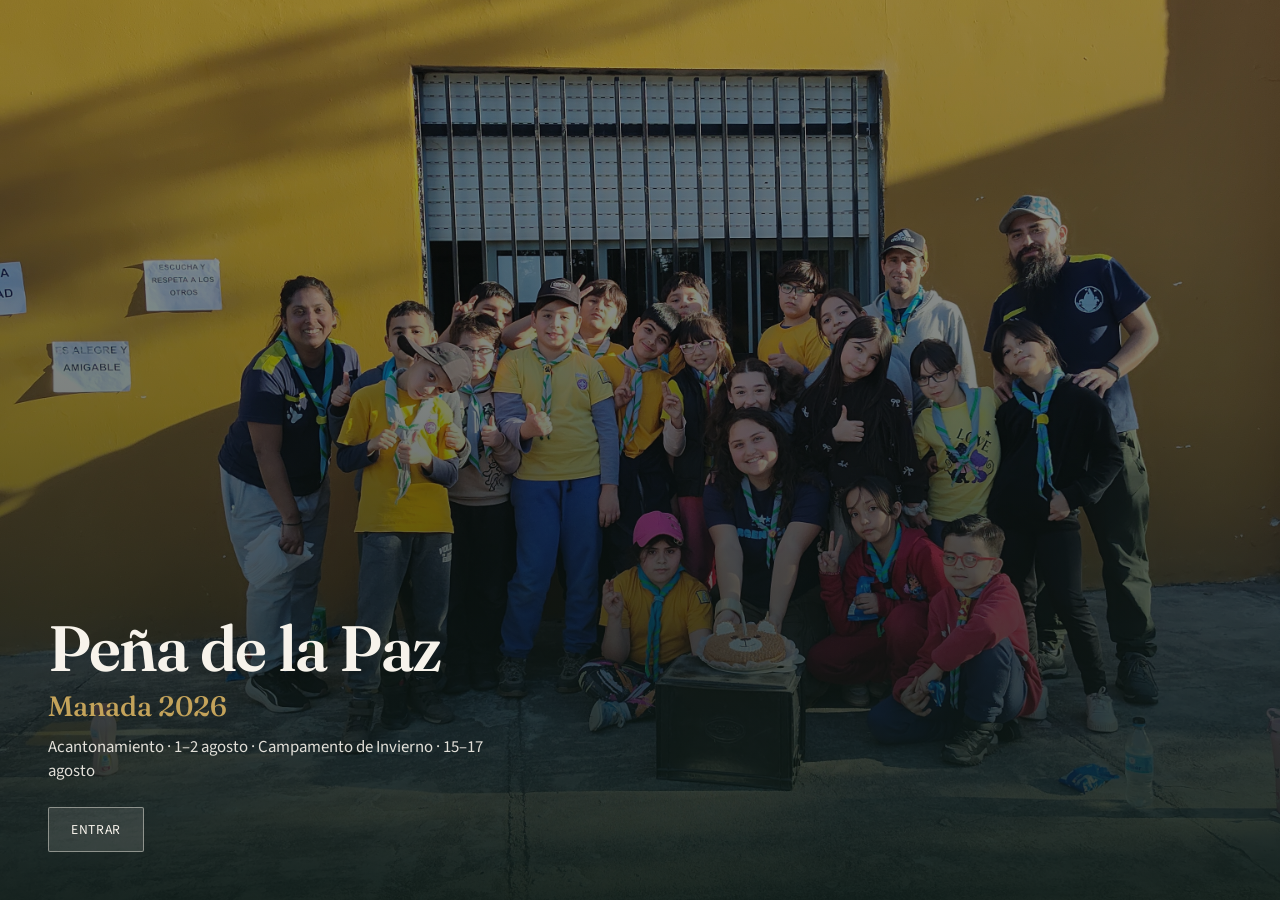
==== sitio/index.html @ 8f098d2a "se agrego el md del campamento_2026 real, se modifico para subir a vercel" ====
<!DOCTYPE html>
<html lang="es">
  <head>
    <meta charset="utf-8" />
    <meta name="viewport" content="width=device-width, initial-scale=1" />
    <title>Manada Peña de la Paz — 2026</title>
    <meta
      name="description"
      content="Acantonamiento agosto 2026 y Campamento de Invierno 2026 — Manada Peña de la Paz."
    />

    <!-- Open Graph -->
    <meta property="og:type" content="website" />
    <meta property="og:site_name" content="Manada Peña de la Paz" />
    <meta property="og:locale" content="es_AR" />
    <meta property="og:url" content="https://manada-seven.vercel.app/" />
    <meta
      property="og:title"
      content="Manada Peña de la Paz — 2026"
    />
    <meta
      property="og:description"
      content="Acantonamiento agosto 2026 y Campamento de Invierno 2026 — Manada Peña de la Paz."
    />
    <meta property="og:image" content="https://manada-seven.vercel.app/og.jpg" />
    <meta property="og:image:type" content="image/jpeg" />
    <meta property="og:image:width" content="1200" />
    <meta property="og:image:height" content="630" />
    <meta
      property="og:image:alt"
      content="Manada Peña de la Paz — 2026"
    />

    <!-- Twitter / X -->
    <meta name="twitter:card" content="summary_large_image" />
    <meta
      name="twitter:title"
      content="Manada Peña de la Paz — 2026"
    />
    <meta
      name="twitter:description"
      content="Acantonamiento agosto 2026 y Campamento de Invierno 2026 — Manada Peña de la Paz."
    />
    <meta name="twitter:image" content="https://manada-seven.vercel.app/og.jpg" />

    <link rel="preconnect" href="https://fonts.googleapis.com" />
    <link rel="preconnect" href="https://fonts.gstatic.com" crossorigin />
    <link
      href="https://fonts.googleapis.com/css2?family=Fraunces:opsz,wght@9..144,500;9..144,600;9..144,700&family=Source+Sans+3:wght@400;600&display=swap"
      rel="stylesheet"
    />
    <link rel="stylesheet" href="css/app.css" />
  </head>
  <body>
    <section id="view-portada" class="view-portada" aria-label="Portada">
      <img
        class="view-portada__bg"
        src="acantonamiento/portada.jpg"
        alt="Manada Peña de la Paz"
      />
      <div class="view-portada__shade" aria-hidden="true"></div>
      <div class="view-portada__content">
        <p class="view-portada__brand">Peña de la Paz</p>
        <h1 class="view-portada__title">Manada 2026</h1>
        <p class="view-portada__meta">
          Acantonamiento · 1–2 agosto · Campamento de Invierno · 15–17 agosto
        </p>
        <button type="button" class="btn-enter" id="btn-enter">Entrar</button>
      </div>
    </section>

    <div id="sidebar-backdrop" class="sidebar-backdrop"></div>

    <div id="app" class="app is-hidden">
      <aside id="sidebar" class="sidebar" aria-label="Menú">
        <div class="sidebar__brand">
          <strong>Peña de la Paz</strong>
          <span>Manada · 2026</span>
        </div>
        <nav class="nav">
          <a href="#portada" class="nav__link" data-route="portada">Portada</a>

          <!-- Acantonamiento -->
          <div class="nav__section-label">Acantonamiento</div>
          <a href="#planificacion" class="nav__link" data-route="planificacion"
            >Planificación</a
          >
          <button
            type="button"
            class="nav__toggle"
            id="nav-presupuesto"
            aria-expanded="false"
          >
            Presupuesto
          </button>
          <div class="nav__sub" id="nav-presupuesto-sub">
            <a
              href="#presupuesto-compras"
              class="nav__link"
              data-route="presupuesto-compras"
              >Compras / presupuesto</a
            >
            <a
              href="#presupuesto-lista"
              class="nav__link"
              data-route="presupuesto-lista"
              >Lista de compras</a
            >
            <a
              href="#presupuesto-tickets"
              class="nav__link"
              data-route="presupuesto-tickets"
              >Tickets</a
            >
          </div>

          <!-- Campamento de Invierno -->
          <div class="nav__section-label">Campamento de Invierno</div>
          <button
            type="button"
            class="nav__toggle"
            id="nav-campa"
            aria-expanded="false"
          >
            Programa
          </button>
          <div class="nav__sub" id="nav-campa-sub">
            <a
              href="#campa-cronograma"
              class="nav__link"
              data-route="campa-cronograma"
              >Cronograma</a
            >
            <a
              href="#campa-juegos"
              class="nav__link"
              data-route="campa-juegos"
              >Juegos</a
            >
            <a
              href="#campa-actividades"
              class="nav__link"
              data-route="campa-actividades"
              >Actividades</a
            >
            <a
              href="#campa-evaluacion"
              class="nav__link"
              data-route="campa-evaluacion"
              >Evaluación</a
            >
          </div>
        </nav>
      </aside>

      <main class="main">
        <div class="main__bar">
          <button type="button" class="menu-toggle" id="menu-toggle" aria-label="Menú">
            Menú
          </button>
          <h1 class="main__title" id="page-title">Planificación</h1>
        </div>
        <article id="content" class="content md"></article>
      </main>
    </div>

    <div id="lightbox" class="lightbox" role="dialog" aria-modal="true" aria-label="Ticket ampliado">
      <button type="button" class="lightbox__close" id="lightbox-close">Cerrar</button>
      <img id="lightbox-img" src="" alt="" />
    </div>

    <script src="vendor/marked.min.js"></script>
    <script src="js/app.js"></script>
  </body>
</html>
---- sitio/css/app.css ----
:root {
  --ink: #1c2418;
  --ink-soft: #3d4a36;
  --paper: #f7f3eb;
  --paper-2: #efe8dc;
  --forest: #1e3d2f;
  --forest-mid: #2a5240;
  --leaf: #3d7a55;
  --gold: #c4a35a;
  --line: rgba(28, 36, 24, 0.12);
  --sidebar-w: 280px;
  --font-display: "Fraunces", Georgia, serif;
  --font-body: "Source Sans 3", "Segoe UI", sans-serif;
}

*,
*::before,
*::after {
  box-sizing: border-box;
}

html,
body {
  margin: 0;
  min-height: 100%;
  font-family: var(--font-body);
  color: var(--ink);
  background: var(--paper);
}

body {
  display: flex;
  min-height: 100vh;
}

a {
  color: var(--leaf);
}

button {
  font: inherit;
}

/* —— Portada —— */
.view-portada {
  position: fixed;
  inset: 0;
  z-index: 50;
  display: grid;
  place-items: end stretch;
  background: #0d1a14;
}

.view-portada.is-hidden {
  display: none;
}

.view-portada__bg {
  position: absolute;
  inset: 0;
  width: 100%;
  height: 100%;
  object-fit: cover;
  object-position: center;
  image-orientation: from-image;
  filter: brightness(0.72) saturate(1.05);
}

.view-portada__shade {
  position: absolute;
  inset: 0;
  background: linear-gradient(
    180deg,
    rgba(13, 26, 20, 0.15) 0%,
    rgba(13, 26, 20, 0.35) 45%,
    rgba(13, 26, 20, 0.88) 100%
  );
}

.view-portada__content {
  position: relative;
  z-index: 1;
  padding: clamp(1.5rem, 4vw, 3rem);
  max-width: 40rem;
  color: #f7f3eb;
}

.view-portada__brand {
  font-family: var(--font-display);
  font-size: clamp(2.4rem, 6vw, 4rem);
  font-weight: 600;
  line-height: 1.05;
  margin: 0 0 0.5rem;
  letter-spacing: -0.02em;
}

.view-portada__title {
  font-family: var(--font-display);
  font-size: clamp(1.25rem, 2.5vw, 1.75rem);
  font-weight: 500;
  margin: 0 0 0.75rem;
  color: var(--gold);
}

.view-portada__meta {
  margin: 0 0 1.5rem;
  font-size: 1.05rem;
  opacity: 0.9;
  max-width: 28rem;
}

.btn-enter {
  appearance: none;
  border: 1px solid rgba(247, 243, 235, 0.45);
  background: rgba(247, 243, 235, 0.12);
  color: #f7f3eb;
  padding: 0.75rem 1.4rem;
  border-radius: 2px;
  cursor: pointer;
  letter-spacing: 0.04em;
  text-transform: uppercase;
  font-size: 0.85rem;
  transition: background 0.2s ease, border-color 0.2s ease;
}

.btn-enter:hover {
  background: rgba(247, 243, 235, 0.22);
  border-color: #f7f3eb;
}

/* —— App shell —— */
.app {
  display: flex;
  width: 100%;
  min-height: 100vh;
}

.app.is-hidden {
  display: none;
}

.sidebar {
  width: var(--sidebar-w);
  flex-shrink: 0;
  background: var(--forest);
  color: #e8efe9;
  display: flex;
  flex-direction: column;
  padding: 1.25rem 0 1.5rem;
  position: sticky;
  top: 0;
  height: 100vh;
  overflow-y: auto;
}

.sidebar__brand {
  padding: 0 1.25rem 1.25rem;
  border-bottom: 1px solid rgba(255, 255, 255, 0.1);
  margin-bottom: 0.75rem;
}

.sidebar__brand strong {
  display: block;
  font-family: var(--font-display);
  font-size: 1.15rem;
  font-weight: 600;
  line-height: 1.2;
}

.sidebar__brand span {
  display: block;
  margin-top: 0.25rem;
  font-size: 0.8rem;
  opacity: 0.7;
}

.nav {
  display: flex;
  flex-direction: column;
  gap: 0.15rem;
  padding: 0 0.65rem;
}

.nav__link,
.nav__toggle {
  display: block;
  width: 100%;
  text-align: left;
  border: 0;
  background: transparent;
  color: inherit;
  padding: 0.65rem 0.75rem;
  border-radius: 4px;
  cursor: pointer;
  text-decoration: none;
  font-size: 0.95rem;
}

.nav__link:hover,
.nav__toggle:hover {
  background: rgba(255, 255, 255, 0.08);
}

.nav__link.is-active,
.nav__toggle.is-open {
  background: rgba(196, 163, 90, 0.18);
  color: #f3e6c4;
}

.nav__sub {
  display: none;
  flex-direction: column;
  gap: 0.1rem;
  padding: 0.15rem 0 0.4rem 0.85rem;
}

.nav__sub.is-open {
  display: flex;
}

.nav__sub .nav__link {
  font-size: 0.88rem;
  padding: 0.45rem 0.75rem;
  opacity: 0.9;
}

.nav__section-label {
  font-size: 0.72rem;
  font-weight: 600;
  letter-spacing: 0.08em;
  text-transform: uppercase;
  color: rgba(255, 255, 255, 0.45);
  padding: 0.9rem 0.75rem 0.25rem;
  pointer-events: none;
}

.main {
  flex: 1;
  min-width: 0;
  padding: clamp(1.25rem, 3vw, 2.25rem);
  background:
    radial-gradient(ellipse at top right, rgba(61, 122, 85, 0.06), transparent 45%),
    var(--paper);
}

.main__bar {
  display: flex;
  align-items: center;
  gap: 0.75rem;
  margin-bottom: 1.25rem;
}

.menu-toggle {
  display: none;
  appearance: none;
  border: 1px solid var(--line);
  background: var(--paper-2);
  padding: 0.45rem 0.7rem;
  border-radius: 4px;
  cursor: pointer;
}

.main__title {
  font-family: var(--font-display);
  font-size: clamp(1.4rem, 2.5vw, 1.9rem);
  margin: 0;
  font-weight: 600;
}

.content {
  background: #fffdf8;
  border: 1px solid var(--line);
  border-radius: 6px;
  padding: clamp(1rem, 2.5vw, 1.75rem);
  max-width: 920px;
}

.content.loading {
  color: var(--ink-soft);
}

.content.error {
  color: #8a2f2f;
}

/* —— Markdown body —— */
.md h1,
.md h2,
.md h3 {
  font-family: var(--font-display);
  color: var(--forest);
  line-height: 1.2;
}

.md h1 {
  font-size: 1.6rem;
  margin: 0 0 1rem;
  padding-bottom: 0.5rem;
  border-bottom: 2px solid var(--leaf);
}

.md h2 {
  font-size: 1.25rem;
  margin: 1.75rem 0 0.75rem;
}

.md h3 {
  font-size: 1.05rem;
  margin: 1.25rem 0 0.5rem;
}

.md p,
.md li {
  line-height: 1.5;
  margin: 0.4rem 0;
}

.md table {
  width: 100%;
  border-collapse: collapse;
  margin: 0.75rem 0 1.25rem;
  font-size: 0.9rem;
  overflow-x: auto;
  display: block;
}

.md th,
.md td {
  border: 1px solid #d5d0c4;
  padding: 0.55rem 0.65rem;
  vertical-align: top;
  line-height: 1.55;
}

.md th {
  background: #e8f0ea;
  text-align: left;
  font-weight: 600;
}

.md tr:nth-child(even) td {
  background: #faf7f0;
}

.md blockquote {
  margin: 0.75rem 0;
  padding: 0.5rem 0.85rem;
  border-left: 3px solid var(--leaf);
  background: #f3f7f4;
}

.md code {
  font-size: 0.88em;
  background: var(--paper-2);
  padding: 0.1em 0.35em;
  border-radius: 3px;
}

.md pre {
  background: #1e3d2f;
  color: #e8efe9;
  padding: 0.85rem 1rem;
  overflow-x: auto;
  border-radius: 4px;
  font-size: 0.85rem;
}

.md pre code {
  background: transparent;
  padding: 0;
  color: inherit;
}

.md hr {
  border: 0;
  border-top: 1px solid var(--line);
  margin: 1.5rem 0;
}

/* —— Tickets —— */
.tickets {
  display: grid;
  grid-template-columns: repeat(auto-fill, minmax(240px, 1fr));
  gap: 1rem;
}

.ticket-card {
  margin: 0;
  border: 1px solid var(--line);
  border-radius: 6px;
  overflow: hidden;
  background: #fff;
  cursor: pointer;
  padding: 0;
  text-align: left;
  font: inherit;
  color: inherit;
}

.ticket-card img {
  display: block;
  width: 100%;
  aspect-ratio: 4 / 3;
  object-fit: cover;
  background: #ddd;
}

.ticket-card figcaption {
  padding: 0.65rem 0.75rem;
  font-size: 0.88rem;
  color: var(--ink-soft);
}

.lightbox {
  position: fixed;
  inset: 0;
  z-index: 80;
  background: rgba(10, 16, 12, 0.88);
  display: none;
  place-items: center;
  padding: 1.5rem;
}

.lightbox.is-open {
  display: grid;
}

.lightbox img {
  max-width: min(96vw, 1100px);
  max-height: 90vh;
  object-fit: contain;
  border-radius: 4px;
}

.lightbox__close {
  position: absolute;
  top: 1rem;
  right: 1rem;
  appearance: none;
  border: 1px solid rgba(255, 255, 255, 0.35);
  background: transparent;
  color: #fff;
  padding: 0.4rem 0.75rem;
  cursor: pointer;
  border-radius: 4px;
}

@media (max-width: 820px) {
  .sidebar {
    position: fixed;
    left: 0;
    top: 0;
    z-index: 40;
    transform: translateX(-105%);
    transition: transform 0.2s ease;
    box-shadow: none;
  }

  .sidebar.is-open {
    transform: translateX(0);
  }

  .menu-toggle {
    display: inline-flex;
  }

  .sidebar-backdrop {
    display: none;
    position: fixed;
    inset: 0;
    background: rgba(0, 0, 0, 0.4);
    z-index: 35;
  }

  .sidebar-backdrop.is-open {
    display: block;
  }
}
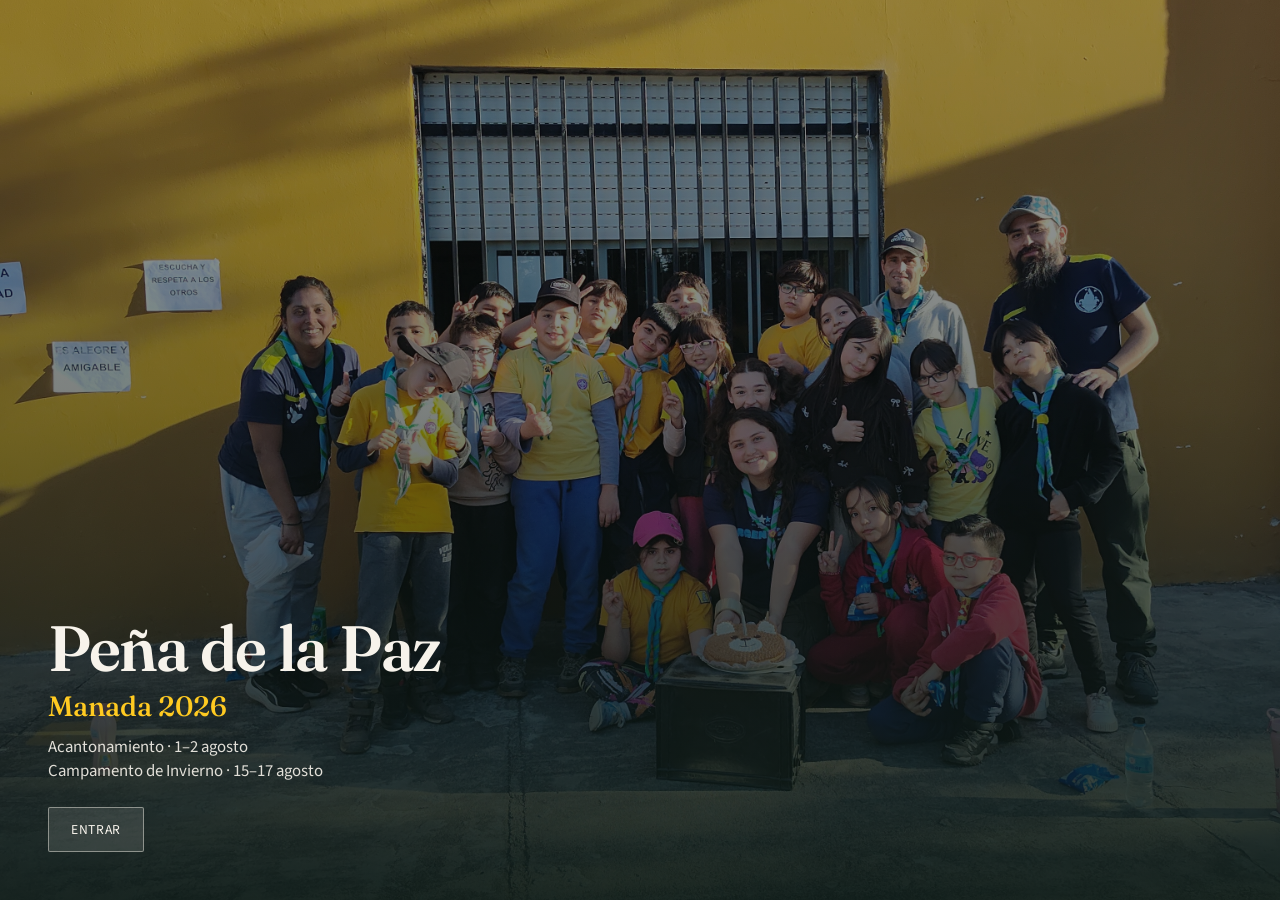
==== commit 09f6910a: "feat(ui): aplicar paleta Trigo Fuerte y simplificar navegación del sitio Actualiza la interfaz visua" ====
--- a/sitio/index.html
+++ b/sitio/index.html
@@ -63,7 +63,8 @@
         <p class="view-portada__brand">Peña de la Paz</p>
         <h1 class="view-portada__title">Manada 2026</h1>
         <p class="view-portada__meta">
-          Acantonamiento · 1–2 agosto · Campamento de Invierno · 15–17 agosto
+          <span>Acantonamiento · 1–2 agosto</span>
+          <span>Campamento de Invierno · 15–17 agosto</span>
         </p>
         <button type="button" class="btn-enter" id="btn-enter">Entrar</button>
       </div>
@@ -81,7 +82,7 @@
           <a href="#portada" class="nav__link" data-route="portada">Portada</a>
 
           <!-- Acantonamiento -->
-          <div class="nav__section-label">Acantonamiento</div>
+          <div class="nav__section-label">ACANTONAMIENTO 2026</div>
           <a href="#planificacion" class="nav__link" data-route="planificacion"
             >Planificación</a
           >
@@ -115,41 +116,31 @@
           </div>
 
           <!-- Campamento de Invierno -->
-          <div class="nav__section-label">Campamento de Invierno</div>
-          <button
-            type="button"
-            class="nav__toggle"
-            id="nav-campa"
-            aria-expanded="false"
+          <div class="nav__section-label">CAMPAMENTO DE INVIERNO 2026</div>
+          <a
+            href="#campa-cronograma"
+            class="nav__link"
+            data-route="campa-cronograma"
+            >Cronograma</a
           >
-            Programa
-          </button>
-          <div class="nav__sub" id="nav-campa-sub">
-            <a
-              href="#campa-cronograma"
-              class="nav__link"
-              data-route="campa-cronograma"
-              >Cronograma</a
-            >
-            <a
-              href="#campa-juegos"
-              class="nav__link"
-              data-route="campa-juegos"
-              >Juegos</a
-            >
-            <a
-              href="#campa-actividades"
-              class="nav__link"
-              data-route="campa-actividades"
-              >Actividades</a
-            >
-            <a
-              href="#campa-evaluacion"
-              class="nav__link"
-              data-route="campa-evaluacion"
-              >Evaluación</a
-            >
-          </div>
+          <a
+            href="#campa-juegos"
+            class="nav__link"
+            data-route="campa-juegos"
+            >Juegos</a
+          >
+          <a
+            href="#campa-actividades"
+            class="nav__link"
+            data-route="campa-actividades"
+            >Actividades</a
+          >
+          <a
+            href="#campa-evaluacion"
+            class="nav__link"
+            data-route="campa-evaluacion"
+            >Evaluación</a
+          >
         </nav>
       </aside>
 
--- a/sitio/css/app.css
+++ b/sitio/css/app.css
@@ -1,13 +1,13 @@
 :root {
-  --ink: #1c2418;
-  --ink-soft: #3d4a36;
-  --paper: #f7f3eb;
-  --paper-2: #efe8dc;
-  --forest: #1e3d2f;
-  --forest-mid: #2a5240;
-  --leaf: #3d7a55;
-  --gold: #c4a35a;
-  --line: rgba(28, 36, 24, 0.12);
+  --ink: #281f04;
+  --ink-soft: #5f4b15;
+  --paper: #fff5bf;
+  --paper-2: #ffe17a;
+  --forest: #6a4b09;
+  --forest-mid: #865f10;
+  --leaf: #b68000;
+  --gold: #ffca21;
+  --line: rgba(106, 75, 9, 0.24);
   --sidebar-w: 280px;
   --font-display: "Fraunces", Georgia, serif;
   --font-body: "Source Sans 3", "Segoe UI", sans-serif;
@@ -107,6 +107,10 @@
   font-size: 1.05rem;
   opacity: 0.9;
   max-width: 28rem;
+}
+
+.view-portada__meta span {
+  display: block;
 }
 
 .btn-enter {
@@ -142,8 +146,10 @@
 .sidebar {
   width: var(--sidebar-w);
   flex-shrink: 0;
-  background: var(--forest);
-  color: #e8efe9;
+  background:
+    linear-gradient(180deg, rgba(255, 216, 74, 0.88) 0%, rgba(255, 216, 74, 0.72) 35%, rgba(255, 216, 74, 0.6) 100%),
+    var(--paper-2);
+  color: var(--ink);
   display: flex;
   flex-direction: column;
   padding: 1.25rem 0 1.5rem;
@@ -155,7 +161,7 @@
 
 .sidebar__brand {
   padding: 0 1.25rem 1.25rem;
-  border-bottom: 1px solid rgba(255, 255, 255, 0.1);
+  border-bottom: 1px solid rgba(107, 81, 15, 0.24);
   margin-bottom: 0.75rem;
 }
 
@@ -171,7 +177,7 @@
   display: block;
   margin-top: 0.25rem;
   font-size: 0.8rem;
-  opacity: 0.7;
+  opacity: 0.85;
 }
 
 .nav {
@@ -198,13 +204,13 @@
 
 .nav__link:hover,
 .nav__toggle:hover {
-  background: rgba(255, 255, 255, 0.08);
+  background: rgba(107, 81, 15, 0.12);
 }
 
 .nav__link.is-active,
 .nav__toggle.is-open {
-  background: rgba(196, 163, 90, 0.18);
-  color: #f3e6c4;
+  background: rgba(107, 81, 15, 0.2);
+  color: #1f1904;
 }
 
 .nav__sub {
@@ -225,12 +231,16 @@
 }
 
 .nav__section-label {
-  font-size: 0.72rem;
-  font-weight: 600;
-  letter-spacing: 0.08em;
+  font-size: 0.86rem;
+  font-weight: 800;
+  letter-spacing: 0.11em;
   text-transform: uppercase;
-  color: rgba(255, 255, 255, 0.45);
-  padding: 0.9rem 0.75rem 0.25rem;
+  color: #6b510f;
+  background: rgba(255, 216, 74, 0.45);
+  border-left: 3px solid #c79800;
+  border-radius: 4px;
+  margin: 0.65rem 0.35rem 0.25rem;
+  padding: 0.55rem 0.75rem 0.45rem;
   pointer-events: none;
 }
 
@@ -239,7 +249,7 @@
   min-width: 0;
   padding: clamp(1.25rem, 3vw, 2.25rem);
   background:
-    radial-gradient(ellipse at top right, rgba(61, 122, 85, 0.06), transparent 45%),
+    radial-gradient(ellipse at top right, rgba(255, 216, 74, 0.28), transparent 50%),
     var(--paper);
 }
 
@@ -268,7 +278,7 @@
 }
 
 .content {
-  background: #fffdf8;
+  background: #fffef2;
   border: 1px solid var(--line);
   border-radius: 6px;
   padding: clamp(1rem, 2.5vw, 1.75rem);
@@ -333,20 +343,20 @@
 }
 
 .md th {
-  background: #e8f0ea;
+  background: #fff0bb;
   text-align: left;
   font-weight: 600;
 }
 
 .md tr:nth-child(even) td {
-  background: #faf7f0;
+  background: #fff9df;
 }
 
 .md blockquote {
   margin: 0.75rem 0;
   padding: 0.5rem 0.85rem;
   border-left: 3px solid var(--leaf);
-  background: #f3f7f4;
+  background: #fff6d1;
 }
 
 .md code {
